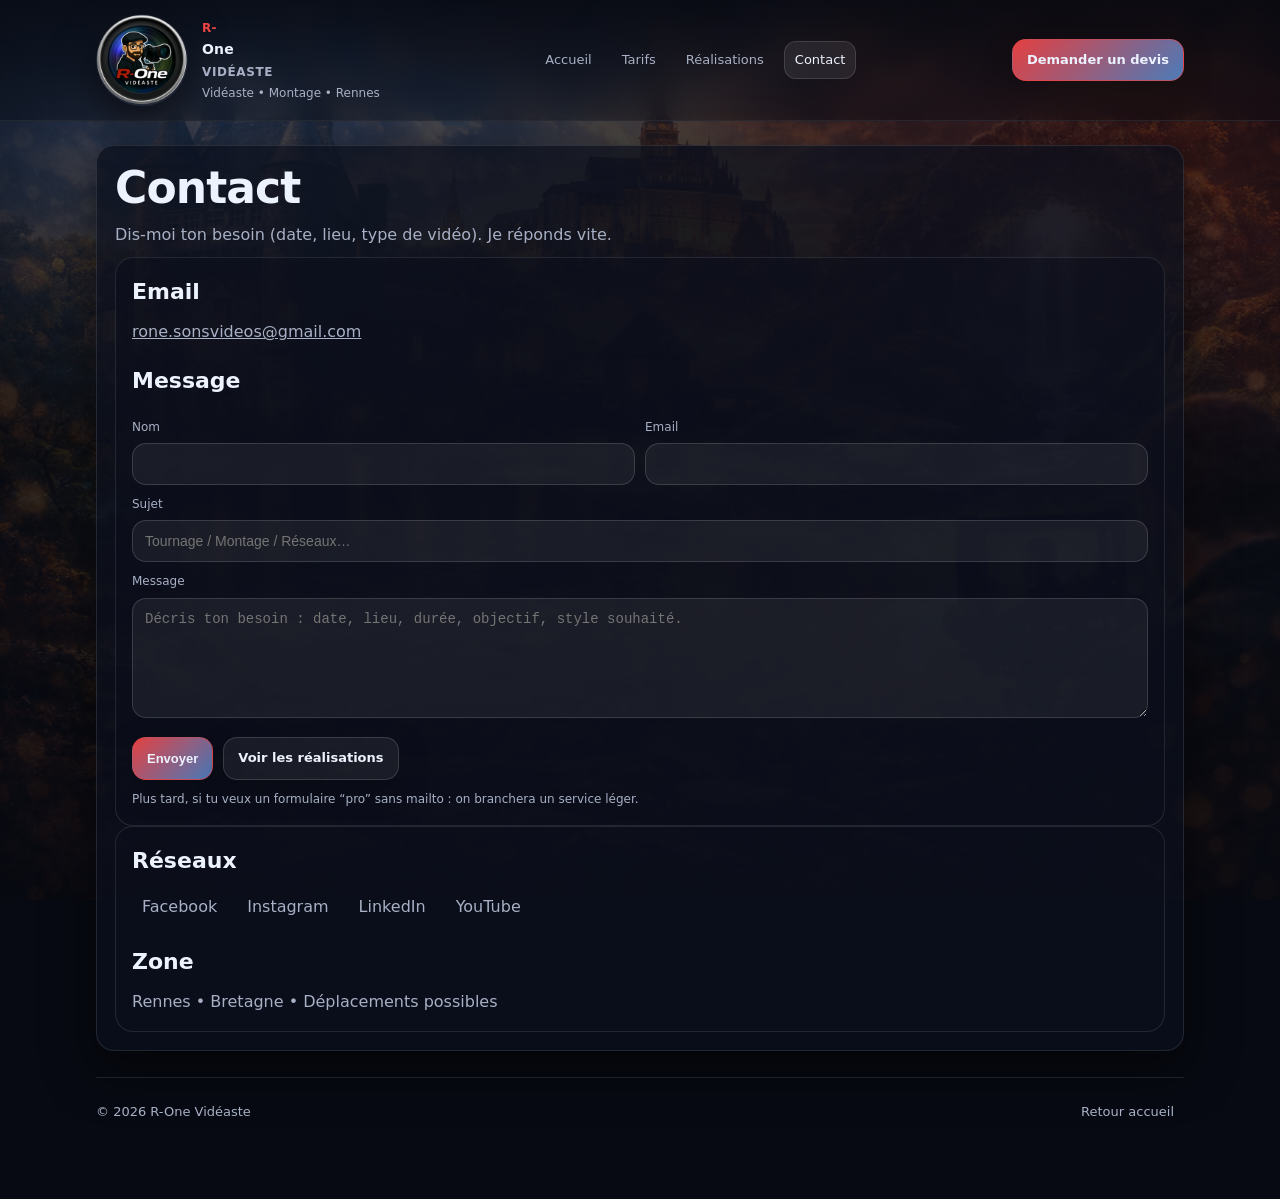
==== contact.html @ 02a05b7e "Add legal mentions, realizations, and pricing pages for R-One Vidéaste" ====
<!doctype html>
<html lang="fr">
<head>
  <meta charset="utf-8" />
  <meta name="viewport" content="width=device-width,initial-scale=1" />
  <title>Contact — R-One Vidéaste</title>
  <meta name="description" content="Contact et devis : R-One Vidéaste près de Rennes. Email + réseaux." />
  <meta name="robots" content="index,follow" />
  <link rel="canonical" href="contact.html" />

  <link rel="stylesheet" href="css/styles.css" />
  <link rel="preload" as="image" href="assets/hero.webp" />
</head>

<body>
  <a class="skip-link" href="#contenu">Aller au contenu principal</a>

  <header class="header">
    <div class="header-inner">
      <a class="brand" href="index.html">
        <img src="assets/logo-rone.webp" width="44" height="44" alt="Logo R-One Vidéaste" loading="eager" decoding="async" />
        <div>
          <strong><span style="color:var(--accent)">R-</span>One <span style="letter-spacing:.6px">VIDÉASTE</span></strong>
          <span>Vidéaste • Montage • Rennes</span>
        </div>
      </a>

      <nav class="nav" aria-label="Navigation principale">
        <a href="index.html">Accueil</a>
        <a href="tarifs.html">Tarifs</a>
        <a href="realisations.html">Réalisations</a>
        <a href="contact.html" aria-current="page">Contact</a>
      </nav>

      <a class="btn primary" href="contact.html">Demander un devis</a>
    </div>
  </header>

  <main id="contenu" class="container">
    <section class="panel pad">
      <h1 style="margin-top:0">Contact</h1>
      <p class="lead">Dis-moi ton besoin (date, lieu, type de vidéo). Je réponds vite.</p>

      <div class="split">
        <div class="card">
          <h2 style="margin:0 0 10px">Email</h2>
          <p class="muted"><a href="mailto:rone.sonsvideos@gmail.com">rone.sonsvideos@gmail.com</a></p>

          <h2 style="margin:18px 0 10px">Message</h2>
          <form action="mailto:rone.sonsvideos@gmail.com" method="post" enctype="text/plain">
            <div class="form-row">
              <div>
                <label for="name">Nom</label>
                <input id="name" name="Nom" autocomplete="name" required />
              </div>
              <div>
                <label for="email">Email</label>
                <input id="email" name="Email" type="email" autocomplete="email" required />
              </div>
            </div>

            <label for="subject">Sujet</label>
            <input id="subject" name="Sujet" placeholder="Tournage / Montage / Réseaux…" />

            <label for="msg">Message</label>
            <textarea id="msg" name="Message" placeholder="Décris ton besoin : date, lieu, durée, objectif, style souhaité."></textarea>

            <div class="actions" style="margin-top:12px">
              <button class="btn primary" type="submit">Envoyer</button>
              <a class="btn" href="realisations.html">Voir les réalisations</a>
            </div>

            <p class="note">Plus tard, si tu veux un formulaire “pro” sans mailto : on branchera un service léger.</p>
          </form>
        </div>

        <div class="card">
          <h2 style="margin:0 0 10px">Réseaux</h2>
          <div class="social" aria-label="Réseaux sociaux">
            <a href="https://www.facebook.com/R.Onevideaste" target="_blank" rel="noopener">Facebook</a>
            <a href="https://www.instagram.com/rone_videaste" target="_blank" rel="noopener">Instagram</a>
            <a href="https://www.linkedin.com/company/r-one-vid%C3%A9aste" target="_blank" rel="noopener">LinkedIn</a>
            <a href="https://www.youtube.com/@r-onevideaste5682" target="_blank" rel="noopener">YouTube</a>
          </div>

          <h2 style="margin:18px 0 10px">Zone</h2>
          <p class="muted">Rennes • Bretagne • Déplacements possibles</p>
        </div>
      </div>
    </section>

    <footer class="footer">
      <div>© <span id="year"></span> R-One Vidéaste</div>
      <div class="social">
        <a href="index.html">Retour accueil</a>
      </div>
    </footer>
  </main>

  <script>
    document.getElementById("year").textContent = new Date().getFullYear();
  </script>
</body>
</html>
---- css/styles.css ----
/* =========================================================
   R-ONE VIDÉASTE — styles.css
   Organisation simple + facile à maintenir
   ========================================================= */

/* =========================================================
   1) Variables (thème)
   ========================================================= */
:root{
  --bg:#070a12;

  --overlay1:rgba(7,10,18,.72);
  --overlay2:rgba(7,10,18,.90);

  --panel:rgba(12,16,28,.72);
  --panel2:rgba(12,16,28,.60);

  --text:#edf2ff;
  --muted:#a8b0c5;
  --line:rgba(255,255,255,.10);

  --accent:#ef4444;
  --accent2:#60a5fa;

  --radius:18px;
  --shadow:0 18px 50px rgba(0,0,0,.55);

  --max:1120px;
}

/* =========================================================
   2) Reset / Base
   ========================================================= */
*{ box-sizing:border-box; }
html,body{ height:100%; }
html{ color-scheme: dark; }

body{
  margin:0;
  font-family: ui-sans-serif, system-ui, -apple-system, Segoe UI, Roboto, Helvetica, Arial, "Apple Color Emoji","Segoe UI Emoji";
  color:var(--text);
  background:var(--bg);
  line-height:1.6;
}

a{ color:inherit; }

.container{
  max-width:var(--max);
  margin:0 auto;
  padding:24px 16px 70px;
}

/* =========================================================
   3) Background (image + overlay)
   ========================================================= */
body::before{
  content:"";
  position:fixed;
  inset:0;
  z-index:-2;
  background:url("../assets/hero.webp") center/cover no-repeat;
  transform: translateZ(0);
}

body::after{
  content:"";
  position:fixed;
  inset:0;
  z-index:-1;
  background:
    radial-gradient(900px 560px at 15% 12%, rgba(96,165,250,.18), transparent 60%),
    radial-gradient(900px 560px at 85% 20%, rgba(239,68,68,.14), transparent 60%),
    linear-gradient(to bottom, var(--overlay1), var(--overlay2));
}

/* =========================================================
   4) Accessibilité
   ========================================================= */
.skip-link{
  position:absolute;
  left:12px;
  top:10px;
  padding:10px 12px;
  border-radius:12px;
  background: rgba(255,255,255,.16);
  border:1px solid rgba(255,255,255,.22);
  color: var(--text);
  text-decoration:none;
  transform: translateY(-140%);
  transition: transform .2s ease;
}
.skip-link:focus{
  transform: translateY(0);
  outline:3px solid rgba(96,165,250,.55);
  outline-offset:3px;
}

/* =========================================================
   5) Header + Navigation
   ========================================================= */
.header{
  position:sticky;
  top:0;
  z-index:50;
  backdrop-filter: blur(12px);
  background: linear-gradient(to bottom, rgba(7,10,18,.78), rgba(7,10,18,.35));
  border-bottom:1px solid var(--line);
}

.header-inner{
  max-width:var(--max);
  margin:0 auto;
  padding:14px 16px;
  display:flex;
  align-items:center;
  justify-content:space-between;
  gap:16px;
}

/* Brand (logo + baseline) */
.brand{
  display:flex;
  align-items:center;
  gap:14px;
  text-decoration:none;
  min-width: 220px;
}

/* Logo: plus gros, sans cadre rouge */
.brand img{
  width:92px;
  height:92px;
  border-radius:999px;
  display:block;
  border:none;
  box-shadow: 0 18px 45px rgba(0,0,0,.55);
  background: rgba(255,255,255,.03); /* utile si le png/webp a de la transparence */
  transition: transform .2s ease, box-shadow .2s ease, filter .2s ease;
}
.brand:hover img{
  transform: scale(1.06);
  box-shadow: 0 22px 55px rgba(0,0,0,.65);
  filter: saturate(1.08) contrast(1.05);
}

/* Texte brand */
.brand strong{
  display:block;
  font-size:14px;
  letter-spacing:.2px;
}
.brand span{
  display:block;
  font-size:12px;
  color:var(--muted);
  margin-top:2px;
}

/* Navigation */
.nav{
  display:flex;
  align-items:center;
  gap:10px;
  flex-wrap:wrap;
  justify-content:center;
}
.nav a{
  text-decoration:none;
  color:var(--muted);
  font-size:13px;
  padding:8px 10px;
  border-radius:12px;
}
.nav a:hover{
  color:var(--text);
  background:rgba(255,255,255,.06);
}

/* Actif via aria-current */
.nav a[aria-current="page"]{
  color:var(--text);
  background: rgba(255,255,255,.08);
  border:1px solid rgba(255,255,255,.12);
}

/* Actif via JS (.active) */
.nav a.active{
  color:var(--text);
  background: rgba(255,255,255,.08);
  border:1px solid rgba(255,255,255,.12);
}

/* =========================================================
   6) Boutons
   ========================================================= */
.btn{
  display:inline-flex;
  align-items:center;
  justify-content:center;
  gap:10px;
  padding:10px 14px;
  border-radius:14px;
  border:1px solid rgba(255,255,255,.14);
  background: rgba(255,255,255,.06);
  color:var(--text);
  text-decoration:none;
  font-weight:650;
  font-size:13px;
  white-space:nowrap;
  box-shadow: 0 10px 30px rgba(0,0,0,.25);
  cursor:pointer;
}
.btn:hover{ background: rgba(255,255,255,.10); }
.btn:focus-visible{ outline:3px solid rgba(96,165,250,.55); outline-offset:3px; }

.btn.primary{
  border-color: rgba(239,68,68,.55);
  background: linear-gradient(135deg, rgba(239,68,68,.95), rgba(96,165,250,.72));
}

/* =========================================================
   7) Blocs / Layout
   ========================================================= */
.panel{
  background: var(--panel);
  border:1px solid var(--line);
  border-radius: var(--radius);
  box-shadow: var(--shadow);
}
.pad{ padding:18px; }

.hero{
  padding:26px 0 10px;
  display:grid;
  gap:16px;
  grid-template-columns: 1.25fr .75fr;
  align-items:stretch;
}
@media (max-width: 920px){
  .hero{ grid-template-columns:1fr; }
}

/* =========================================================
   8) Typo
   ========================================================= */
h1{
  margin:12px 0 10px;
  font-size:44px;
  line-height:1.08;
  letter-spacing:-.9px;
}
@media (max-width: 520px){ h1{ font-size:36px; } }

h2{ font-size:22px; margin:18px 0 12px; }
h3{ margin:0 0 8px; font-size:16px; }

p{ margin:0; }
.lead{ color:var(--muted); font-size:16px; margin:0 0 10px; }
.muted{ color:var(--muted); }

/* =========================================================
   9) Composants
   ========================================================= */
.kicker{
  display:inline-flex;
  gap:10px;
  align-items:center;
  padding:8px 12px;
  border-radius:999px;
  border:1px solid rgba(255,255,255,.14);
  background: rgba(255,255,255,.06);
  color: var(--muted);
  width: fit-content;
  font-size:12px;
}

.dot{
  width:8px;
  height:8px;
  border-radius:999px;
  background:#22c55e;
  box-shadow: 0 0 0 4px rgba(34,197,94,.18);
}

.actions{
  display:flex;
  gap:10px;
  flex-wrap:wrap;
  margin-top:14px;
}

.card{
  background: var(--panel2);
  border:1px solid var(--line);
  border-radius: var(--radius);
  padding:16px;
}

.list{
  margin:10px 0 0;
  padding:0 0 0 18px;
  color:var(--muted);
}
.list li{ margin:6px 0; }

/* =========================================================
   10) Formulaires
   ========================================================= */
label{
  display:block;
  font-size:12px;
  color:var(--muted);
  margin:10px 0 6px;
}

input, textarea{
  width:100%;
  background: rgba(255,255,255,.06);
  border:1px solid rgba(255,255,255,.14);
  border-radius: 14px;
  padding:12px 12px;
  color:var(--text);
  font-size:14px;
  outline:none;
}
textarea{ min-height:120px; resize:vertical; }

input:focus-visible,
textarea:focus-visible{
  outline:3px solid rgba(96,165,250,.55);
  outline-offset:2px;
}

.form-row{
  display:grid;
  grid-template-columns:1fr 1fr;
  gap:10px;
}
@media (max-width: 620px){
  .form-row{ grid-template-columns:1fr; }
}

.note{ font-size:12px; color:var(--muted); margin-top:10px; }

/* =========================================================
   11) Index spécifiques
   ========================================================= */
.about-text{
  text-align: justify;
  text-justify: inter-word;
  hyphens: auto;
}

.works-list{
  display:flex;
  flex-direction:column;
  gap:10px;
  max-height: 440px;
  overflow:auto;
  padding-right:6px;
  scrollbar-gutter: stable;
}

.after-wide{ margin-top: 18px; }

/* Tabs (intercalaires) */
.tabs{
  display:flex;
  gap:10px;
  flex-wrap:wrap;
  margin-bottom:12px;
}
.tab-panels[hidden]{ display:none; }

/* =========================================================
   12) Footer (base)
   ========================================================= */
.footer{
  margin-top:26px;
  padding-top:18px;
  border-top:1px solid var(--line);
  display:flex;
  justify-content:space-between;
  align-items:center;
  gap:12px;
  flex-wrap:wrap;
  color:var(--muted);
  font-size:13px;
}

.social{
  display:flex;
  gap:10px;
  flex-wrap:wrap;
}
.social a{
  text-decoration:none;
  color:var(--muted);
  padding:6px 10px;
  border-radius:12px;
}
.social a:hover{ color:var(--text); background:rgba(255,255,255,.06); }

/* Footer "pro" (si tu utilises les classes) */
.footer-pro{
  align-items:flex-start;
  gap:16px;
}
.footer-left{
  display:flex;
  flex-direction:column;
  gap:10px;
  min-width: 240px;
}
.footer-line{
  display:flex;
  flex-wrap:wrap;
  align-items:center;
  gap:10px;
}
.footer-line .sep{ opacity:.55; }

.footer-link{
  color: var(--muted);
  text-decoration:none;
}
.footer-link:hover{
  color: var(--text);
  text-decoration: underline;
  text-underline-offset: 3px;
}

.footer-mail{
  display:inline-flex;
  align-items:center;
  gap:10px;
  color: var(--muted);
  text-decoration:none;
  padding:8px 10px;
  border-radius:12px;
  width: fit-content;
  background: rgba(255,255,255,.04);
  border: 1px solid rgba(255,255,255,.10);
}
.footer-mail:hover{
  color: var(--text);
  background: rgba(255,255,255,.07);
}
.icon-mail{ opacity:.9; }

.footer-right{
  display:flex;
  gap:10px;
  flex-wrap:wrap;
  justify-content:flex-end;
  margin-left:auto;
}

/* Réseaux en couleurs */
.social-icon{
  width:38px;
  height:38px;
  display:inline-flex;
  align-items:center;
  justify-content:center;
  border-radius:14px;
  border:1px solid rgba(255,255,255,.12);
  background: rgba(255,255,255,.04);
  text-decoration:none;
  transition: transform .12s ease, background .12s ease;
}
.social-icon:hover{
  transform: translateY(-1px);
  background: rgba(255,255,255,.08);
}
.social-icon svg{ display:block; }
.social-icon.facebook{ color:#1877F2; }
.social-icon.instagram{ color:#E4405F; }
.social-icon.linkedin{ color:#0A66C2; }
.social-icon.youtube{ color:#FF0000; }

/* =========================================================
   13) Responsive (tablet / mobile)
   ========================================================= */
@media (max-width: 980px){
  .container{ padding:22px 14px 64px; }

  .header-inner{
    flex-wrap:wrap;
    justify-content:space-between;
    gap:12px;
  }

  .nav{
    order: 3;
    width: 100%;
    justify-content:flex-start;
  }

  .btn{ padding:10px 12px; }
  .pad{ padding:16px; }
  h1{ font-size:40px; }
}

@media (max-width: 620px){
  .container{ padding:18px 12px 58px; }

  .brand{ min-width:0; }
  .brand img{
    width:72px;
    height:72px;
    border-radius:999px;
  }
  .brand span{ font-size:11px; }

  .header-inner{ padding:12px 12px; }

  .nav a{
    font-size:13px;
    padding:10px 10px;
  }

  .btn{
    font-size:13px;
    padding:10px 12px;
    border-radius:14px;
  }

  .pad{ padding:14px; }
  h1{ font-size:32px; letter-spacing:-.6px; }
  .lead{ font-size:15px; }

  .actions{ gap:8px; }
  .footer{ gap:10px; }
}

@media (max-width: 360px){
  h1{ font-size:28px; }
  .nav{ gap:6px; }
  .nav a{ padding:9px 9px; }
}

@media (max-width: 720px){
  .footer-pro{
    flex-direction:column;
    align-items:flex-start;
  }
  .footer-right{
    margin-left:0;
    justify-content:flex-start;
  }
}

/* =========================================================
   14) Réduction des animations
   ========================================================= */
@media (prefers-reduced-motion: reduce){
  *{ scroll-behavior:auto !important; }
}
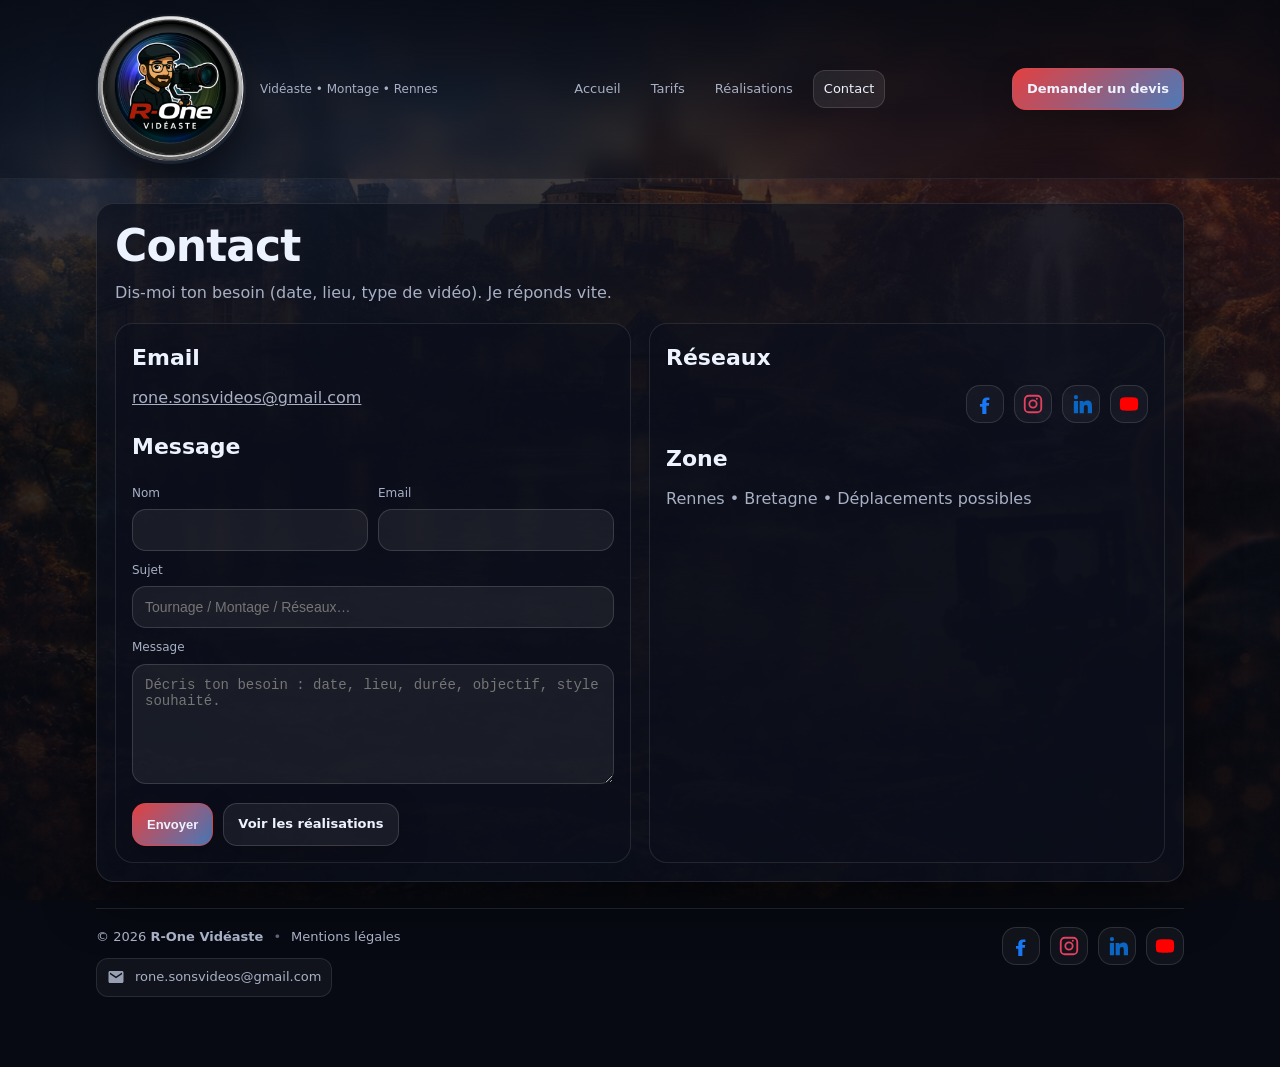
==== commit a47f3d02: "Update website content and structure: - Set canonical links to absolute URLs for SEO improvements in" ====
--- a/contact.html
+++ b/contact.html
@@ -6,7 +6,7 @@
   <title>Contact — R-One Vidéaste</title>
   <meta name="description" content="Contact et devis : R-One Vidéaste près de Rennes. Email + réseaux." />
   <meta name="robots" content="index,follow" />
-  <link rel="canonical" href="contact.html" />
+  <link rel="canonical" href="https://www.r-onevideaste.fr/contact.html" />
 
   <link rel="stylesheet" href="css/styles.css" />
   <link rel="preload" as="image" href="assets/hero.webp" />
@@ -20,7 +20,6 @@
       <a class="brand" href="index.html">
         <img src="assets/logo-rone.webp" width="44" height="44" alt="Logo R-One Vidéaste" loading="eager" decoding="async" />
         <div>
-          <strong><span style="color:var(--accent)">R-</span>One <span style="letter-spacing:.6px">VIDÉASTE</span></strong>
           <span>Vidéaste • Montage • Rennes</span>
         </div>
       </a>
@@ -69,19 +68,47 @@
               <button class="btn primary" type="submit">Envoyer</button>
               <a class="btn" href="realisations.html">Voir les réalisations</a>
             </div>
-
-            <p class="note">Plus tard, si tu veux un formulaire “pro” sans mailto : on branchera un service léger.</p>
           </form>
         </div>
 
         <div class="card">
           <h2 style="margin:0 0 10px">Réseaux</h2>
-          <div class="social" aria-label="Réseaux sociaux">
-            <a href="https://www.facebook.com/R.Onevideaste" target="_blank" rel="noopener">Facebook</a>
-            <a href="https://www.instagram.com/rone_videaste" target="_blank" rel="noopener">Instagram</a>
-            <a href="https://www.linkedin.com/company/r-one-vid%C3%A9aste" target="_blank" rel="noopener">LinkedIn</a>
-            <a href="https://www.youtube.com/@r-onevideaste5682" target="_blank" rel="noopener">YouTube</a>
-          </div>
+          <div class="footer-right" aria-label="Réseaux sociaux">
+              <!-- Facebook -->
+              <a class="social-icon facebook" href="https://www.facebook.com/R.Onevideaste" target="_blank" rel="noopener"
+                aria-label="Facebook (nouvel onglet)" title="Facebook">
+                <svg width="22" height="22" viewBox="0 0 24 24" role="img" aria-hidden="true">
+                  <path fill="currentColor" d="M13.5 22v-8h2.7l.4-3H13.5V9.1c0-.9.2-1.6 1.6-1.6H16.8V5c-.3 0-1.5-.1-2.9-.1-2.9 0-4.9 1.8-4.9 5v2.1H6.5v3H9v8h4.5z"/>
+                </svg>
+              </a>
+
+              <!-- Instagram -->
+              <a class="social-icon instagram" href="https://www.instagram.com/rone_videaste" target="_blank" rel="noopener"
+                aria-label="Instagram (nouvel onglet)" title="Instagram">
+                <svg width="22" height="22" viewBox="0 0 24 24" role="img" aria-hidden="true">
+                  <path fill="currentColor" d="M7.5 2h9A5.5 5.5 0 0 1 22 7.5v9A5.5 5.5 0 0 1 16.5 22h-9A5.5 5.5 0 0 1 2 16.5v-9A5.5 5.5 0 0 1 7.5 2zm0 2A3.5 3.5 0 0 0 4 7.5v9A3.5 3.5 0 0 0 7.5 20h9A3.5 3.5 0 0 0 20 16.5v-9A3.5 3.5 0 0 0 16.5 4h-9z"/>
+                  <path fill="currentColor" d="M12 7a5 5 0 1 1 0 10 5 5 0 0 1 0-10zm0 2a3 3 0 1 0 0 6 3 3 0 0 0 0-6z"/>
+                  <path fill="currentColor" d="M17.3 6.2a1.1 1.1 0 1 1-2.2 0 1.1 1.1 0 0 1 2.2 0z"/>
+                </svg>
+              </a>
+
+              <!-- LinkedIn -->
+              <a class="social-icon linkedin" href="https://www.linkedin.com/company/r-one-vid%C3%A9aste" target="_blank" rel="noopener"
+                aria-label="LinkedIn (nouvel onglet)" title="LinkedIn">
+                <svg width="22" height="22" viewBox="0 0 24 24" role="img" aria-hidden="true">
+                  <path fill="currentColor" d="M6.5 6.8A2.3 2.3 0 1 1 6.5 2.2a2.3 2.3 0 0 1 0 4.6zM4.2 22V8.6h4.6V22H4.2zM10.2 8.6h4.4v1.8h.1c.6-1.1 2-2.2 4.1-2.2 4.4 0 5.2 2.9 5.2 6.7V22h-4.6v-5.8c0-1.4 0-3.2-2-3.2s-2.3 1.5-2.3 3.1V22h-4.6V8.6z"/>
+                </svg>
+              </a>
+
+              <!-- YouTube -->
+              <a class="social-icon youtube" href="https://www.youtube.com/@r-onevideaste5682" target="_blank" rel="noopener"
+                aria-label="YouTube (nouvel onglet)" title="YouTube">
+                <svg width="22" height="22" viewBox="0 0 24 24" role="img" aria-hidden="true">
+                  <path fill="currentColor" d="M21.6 7.2a3 3 0 0 0-2.1-2.1C17.6 4.6 12 4.6 12 4.6s-5.6 0-7.5.5A3 3 0 0 0 2.4 7.2 31.2 31.2 0 0 0 2 12a31.2 31.2 0 0 0 .4 4.8 3 3 0 0 0 2.1 2.1c1.9.5 7.5.5 7.5.5s5.6 0 7.5-.5a3 3 0 0 0 2.1-2.1A31.2 31.2 0 0 0 22 12a31.2 31.2 0 0 0-.4-4.8z"/>
+                  <path fill="currentColor" d="M10 15.5V8.5L16 12l-6 3.5z"/>
+                </svg>
+              </a>
+        </div>
 
           <h2 style="margin:18px 0 10px">Zone</h2>
           <p class="muted">Rennes • Bretagne • Déplacements possibles</p>
@@ -89,12 +116,61 @@
       </div>
     </section>
 
-    <footer class="footer">
-      <div>© <span id="year"></span> R-One Vidéaste</div>
-      <div class="social">
-        <a href="index.html">Retour accueil</a>
+    <!-- FOOTER  -->
+    <footer class="footer footer-pro" role="contentinfo">
+      <div class="footer-left">
+        <div class="footer-line">
+          <span>© <span id="year"></span> <strong>R-One Vidéaste</strong></span>
+          <span class="sep">•</span>
+          <a class="footer-link" href="mentions-legales.html">Mentions légales</a>
+        </div>
+
+        <a class="footer-mail" href="mailto:rone.sonsvideos@gmail.com" aria-label="Envoyer un e-mail à R-One Vidéaste">
+          <svg class="icon icon-mail" width="18" height="18" viewBox="0 0 24 24" role="img" aria-hidden="true">
+            <path fill="currentColor" d="M20 4H4c-1.1 0-2 .9-2 2v12c0 1.1.9 2 2 2h16c1.1 0 2-.9 2-2V6c0-1.1-.9-2-2-2zm0 4.2-8 5.3-8-5.3V6l8 5.2L20 6v2.2z"/>
+          </svg>
+          <span>rone.sonsvideos@gmail.com</span>
+        </a>
+      </div>
+
+      <div class="footer-right" aria-label="Réseaux sociaux">
+        <!-- Facebook -->
+        <a class="social-icon facebook" href="https://www.facebook.com/R.Onevideaste" target="_blank" rel="noopener"
+          aria-label="Facebook (nouvel onglet)" title="Facebook">
+          <svg width="22" height="22" viewBox="0 0 24 24" role="img" aria-hidden="true">
+            <path fill="currentColor" d="M13.5 22v-8h2.7l.4-3H13.5V9.1c0-.9.2-1.6 1.6-1.6H16.8V5c-.3 0-1.5-.1-2.9-.1-2.9 0-4.9 1.8-4.9 5v2.1H6.5v3H9v8h4.5z"/>
+          </svg>
+        </a>
+
+        <!-- Instagram -->
+        <a class="social-icon instagram" href="https://www.instagram.com/rone_videaste" target="_blank" rel="noopener"
+          aria-label="Instagram (nouvel onglet)" title="Instagram">
+          <svg width="22" height="22" viewBox="0 0 24 24" role="img" aria-hidden="true">
+            <path fill="currentColor" d="M7.5 2h9A5.5 5.5 0 0 1 22 7.5v9A5.5 5.5 0 0 1 16.5 22h-9A5.5 5.5 0 0 1 2 16.5v-9A5.5 5.5 0 0 1 7.5 2zm0 2A3.5 3.5 0 0 0 4 7.5v9A3.5 3.5 0 0 0 7.5 20h9A3.5 3.5 0 0 0 20 16.5v-9A3.5 3.5 0 0 0 16.5 4h-9z"/>
+            <path fill="currentColor" d="M12 7a5 5 0 1 1 0 10 5 5 0 0 1 0-10zm0 2a3 3 0 1 0 0 6 3 3 0 0 0 0-6z"/>
+            <path fill="currentColor" d="M17.3 6.2a1.1 1.1 0 1 1-2.2 0 1.1 1.1 0 0 1 2.2 0z"/>
+          </svg>
+        </a>
+
+        <!-- LinkedIn -->
+        <a class="social-icon linkedin" href="https://www.linkedin.com/company/r-one-vid%C3%A9aste" target="_blank" rel="noopener"
+          aria-label="LinkedIn (nouvel onglet)" title="LinkedIn">
+          <svg width="22" height="22" viewBox="0 0 24 24" role="img" aria-hidden="true">
+            <path fill="currentColor" d="M6.5 6.8A2.3 2.3 0 1 1 6.5 2.2a2.3 2.3 0 0 1 0 4.6zM4.2 22V8.6h4.6V22H4.2zM10.2 8.6h4.4v1.8h.1c.6-1.1 2-2.2 4.1-2.2 4.4 0 5.2 2.9 5.2 6.7V22h-4.6v-5.8c0-1.4 0-3.2-2-3.2s-2.3 1.5-2.3 3.1V22h-4.6V8.6z"/>
+          </svg>
+        </a>
+
+        <!-- YouTube -->
+        <a class="social-icon youtube" href="https://www.youtube.com/@r-onevideaste5682" target="_blank" rel="noopener"
+          aria-label="YouTube (nouvel onglet)" title="YouTube">
+          <svg width="22" height="22" viewBox="0 0 24 24" role="img" aria-hidden="true">
+            <path fill="currentColor" d="M21.6 7.2a3 3 0 0 0-2.1-2.1C17.6 4.6 12 4.6 12 4.6s-5.6 0-7.5.5A3 3 0 0 0 2.4 7.2 31.2 31.2 0 0 0 2 12a31.2 31.2 0 0 0 .4 4.8 3 3 0 0 0 2.1 2.1c1.9.5 7.5.5 7.5.5s5.6 0 7.5-.5a3 3 0 0 0 2.1-2.1A31.2 31.2 0 0 0 22 12a31.2 31.2 0 0 0-.4-4.8z"/>
+            <path fill="currentColor" d="M10 15.5V8.5L16 12l-6 3.5z"/>
+          </svg>
+        </a>
       </div>
     </footer>
+
   </main>
 
   <script>
--- a/css/styles.css
+++ b/css/styles.css
@@ -1,11 +1,14 @@
-/* =========================================================
-   R-ONE VIDÉASTE — styles.css
-   Organisation simple + facile à maintenir
-   ========================================================= */
-
-/* =========================================================
-   1) Variables (thème)
-   ========================================================= */
+/* ========================================================= */
+/* R-ONE VIDÉASTE — styles.css                               */
+/* Organisation simple + facile à maintenir                  */
+/* ========================================================= */
+
+
+
+/* ========================================================= */
+/* 1) VARIABLES (THÈME)                                      */
+/* ========================================================= */
+
 :root{
   --bg:#070a12;
 
@@ -28,22 +31,34 @@
   --max:1120px;
 }
 
-/* =========================================================
-   2) Reset / Base
-   ========================================================= */
+
+
+/* ========================================================= */
+/* 2) RESET / BASE                                           */
+/* ========================================================= */
+
 *{ box-sizing:border-box; }
-html,body{ height:100%; }
-html{ color-scheme: dark; }
+
+html,
+body{
+  height:100%;
+}
+
+html{
+  color-scheme:dark;
+}
 
 body{
   margin:0;
-  font-family: ui-sans-serif, system-ui, -apple-system, Segoe UI, Roboto, Helvetica, Arial, "Apple Color Emoji","Segoe UI Emoji";
+  font-family:ui-sans-serif, system-ui, -apple-system, Segoe UI, Roboto, Helvetica, Arial, "Apple Color Emoji", "Segoe UI Emoji";
   color:var(--text);
   background:var(--bg);
   line-height:1.6;
 }
 
-a{ color:inherit; }
+a{
+  color:inherit;
+}
 
 .container{
   max-width:var(--max);
@@ -51,16 +66,19 @@
   padding:24px 16px 70px;
 }
 
-/* =========================================================
-   3) Background (image + overlay)
-   ========================================================= */
+
+
+/* ========================================================= */
+/* 3) BACKGROUND (IMAGE + OVERLAY)                           */
+/* ========================================================= */
+
 body::before{
   content:"";
   position:fixed;
   inset:0;
   z-index:-2;
   background:url("../assets/hero.webp") center/cover no-repeat;
-  transform: translateZ(0);
+  transform:translateZ(0);
 }
 
 body::after{
@@ -74,37 +92,44 @@
     linear-gradient(to bottom, var(--overlay1), var(--overlay2));
 }
 
-/* =========================================================
-   4) Accessibilité
-   ========================================================= */
+
+
+/* ========================================================= */
+/* 4) ACCESSIBILITÉ                                          */
+/* ========================================================= */
+
 .skip-link{
   position:absolute;
   left:12px;
   top:10px;
   padding:10px 12px;
   border-radius:12px;
-  background: rgba(255,255,255,.16);
+  background:rgba(255,255,255,.16);
   border:1px solid rgba(255,255,255,.22);
-  color: var(--text);
+  color:var(--text);
   text-decoration:none;
-  transform: translateY(-140%);
-  transition: transform .2s ease;
-}
+  transform:translateY(-140%);
+  transition:transform .2s ease;
+}
+
 .skip-link:focus{
-  transform: translateY(0);
+  transform:translateY(0);
   outline:3px solid rgba(96,165,250,.55);
   outline-offset:3px;
 }
 
-/* =========================================================
-   5) Header + Navigation
-   ========================================================= */
+
+
+/* ========================================================= */
+/* 5) HEADER + NAVIGATION                                    */
+/* ========================================================= */
+
 .header{
   position:sticky;
   top:0;
   z-index:50;
-  backdrop-filter: blur(12px);
-  background: linear-gradient(to bottom, rgba(7,10,18,.78), rgba(7,10,18,.35));
+  backdrop-filter:blur(12px);
+  background:linear-gradient(to bottom, rgba(7,10,18,.78), rgba(7,10,18,.35));
   border-bottom:1px solid var(--line);
 }
 
@@ -118,30 +143,31 @@
   gap:16px;
 }
 
-/* Brand (logo + baseline) */
+/* Brand */
 .brand{
   display:flex;
   align-items:center;
   gap:14px;
   text-decoration:none;
-  min-width: 220px;
-}
-
-/* Logo: plus gros, sans cadre rouge */
+  min-width:220px;
+}
+
+/* Logo */
 .brand img{
-  width:92px;
-  height:92px;
+  width:150px;
+  height:150px;
   border-radius:999px;
   display:block;
   border:none;
-  box-shadow: 0 18px 45px rgba(0,0,0,.55);
-  background: rgba(255,255,255,.03); /* utile si le png/webp a de la transparence */
-  transition: transform .2s ease, box-shadow .2s ease, filter .2s ease;
-}
+  box-shadow:0 18px 45px rgba(0,0,0,.55);
+  background:rgba(255,255,255,.03);
+  transition:transform .2s ease, box-shadow .2s ease, filter .2s ease;
+}
+
 .brand:hover img{
-  transform: scale(1.06);
-  box-shadow: 0 22px 55px rgba(0,0,0,.65);
-  filter: saturate(1.08) contrast(1.05);
+  transform:scale(1.06);
+  box-shadow:0 22px 55px rgba(0,0,0,.65);
+  filter:saturate(1.08) contrast(1.05);
 }
 
 /* Texte brand */
@@ -150,6 +176,7 @@
   font-size:14px;
   letter-spacing:.2px;
 }
+
 .brand span{
   display:block;
   font-size:12px;
@@ -165,6 +192,7 @@
   flex-wrap:wrap;
   justify-content:center;
 }
+
 .nav a{
   text-decoration:none;
   color:var(--muted);
@@ -172,28 +200,25 @@
   padding:8px 10px;
   border-radius:12px;
 }
+
 .nav a:hover{
   color:var(--text);
   background:rgba(255,255,255,.06);
 }
 
-/* Actif via aria-current */
-.nav a[aria-current="page"]{
-  color:var(--text);
-  background: rgba(255,255,255,.08);
-  border:1px solid rgba(255,255,255,.12);
-}
-
-/* Actif via JS (.active) */
+.nav a[aria-current="page"],
 .nav a.active{
   color:var(--text);
-  background: rgba(255,255,255,.08);
+  background:rgba(255,255,255,.08);
   border:1px solid rgba(255,255,255,.12);
 }
 
-/* =========================================================
-   6) Boutons
-   ========================================================= */
+
+
+/* ========================================================= */
+/* 6) BOUTONS                                                */
+/* ========================================================= */
+
 .btn{
   display:inline-flex;
   align-items:center;
@@ -202,66 +227,98 @@
   padding:10px 14px;
   border-radius:14px;
   border:1px solid rgba(255,255,255,.14);
-  background: rgba(255,255,255,.06);
+  background:rgba(255,255,255,.06);
   color:var(--text);
   text-decoration:none;
   font-weight:650;
   font-size:13px;
   white-space:nowrap;
-  box-shadow: 0 10px 30px rgba(0,0,0,.25);
+  box-shadow:0 10px 30px rgba(0,0,0,.25);
   cursor:pointer;
 }
-.btn:hover{ background: rgba(255,255,255,.10); }
-.btn:focus-visible{ outline:3px solid rgba(96,165,250,.55); outline-offset:3px; }
+
+.btn:hover{
+  background:rgba(255,255,255,.10);
+}
+
+.btn:focus-visible{
+  outline:3px solid rgba(96,165,250,.55);
+  outline-offset:3px;
+}
 
 .btn.primary{
-  border-color: rgba(239,68,68,.55);
-  background: linear-gradient(135deg, rgba(239,68,68,.95), rgba(96,165,250,.72));
-}
-
-/* =========================================================
-   7) Blocs / Layout
-   ========================================================= */
+  border-color:rgba(239,68,68,.55);
+  background:linear-gradient(135deg, rgba(239,68,68,.95), rgba(96,165,250,.72));
+}
+
+
+
+/* ========================================================= */
+/* 7) BLOCS / LAYOUT                                         */
+/* ========================================================= */
+
 .panel{
-  background: var(--panel);
+  background:var(--panel);
   border:1px solid var(--line);
-  border-radius: var(--radius);
-  box-shadow: var(--shadow);
-}
-.pad{ padding:18px; }
+  border-radius:var(--radius);
+  box-shadow:var(--shadow);
+}
+
+.pad{
+  padding:18px;
+}
 
 .hero{
   padding:26px 0 10px;
   display:grid;
   gap:16px;
-  grid-template-columns: 1.25fr .75fr;
+  grid-template-columns:1.25fr .75fr;
   align-items:stretch;
 }
-@media (max-width: 920px){
-  .hero{ grid-template-columns:1fr; }
-}
-
-/* =========================================================
-   8) Typo
-   ========================================================= */
+
+
+
+/* ========================================================= */
+/* 8) TYPO                                                   */
+/* ========================================================= */
+
 h1{
   margin:12px 0 10px;
   font-size:44px;
   line-height:1.08;
   letter-spacing:-.9px;
 }
-@media (max-width: 520px){ h1{ font-size:36px; } }
-
-h2{ font-size:22px; margin:18px 0 12px; }
-h3{ margin:0 0 8px; font-size:16px; }
-
-p{ margin:0; }
-.lead{ color:var(--muted); font-size:16px; margin:0 0 10px; }
-.muted{ color:var(--muted); }
-
-/* =========================================================
-   9) Composants
-   ========================================================= */
+
+h2{
+  font-size:22px;
+  margin:18px 0 12px;
+}
+
+h3{
+  margin:0 0 8px;
+  font-size:16px;
+}
+
+p{
+  margin:0;
+}
+
+.lead{
+  color:var(--muted);
+  font-size:16px;
+  margin:0 0 10px;
+}
+
+.muted{
+  color:var(--muted);
+}
+
+
+
+/* ========================================================= */
+/* 9) COMPOSANTS                                             */
+/* ========================================================= */
+
 .kicker{
   display:inline-flex;
   gap:10px;
@@ -269,9 +326,9 @@
   padding:8px 12px;
   border-radius:999px;
   border:1px solid rgba(255,255,255,.14);
-  background: rgba(255,255,255,.06);
-  color: var(--muted);
-  width: fit-content;
+  background:rgba(255,255,255,.06);
+  color:var(--muted);
+  width:fit-content;
   font-size:12px;
 }
 
@@ -280,7 +337,7 @@
   height:8px;
   border-radius:999px;
   background:#22c55e;
-  box-shadow: 0 0 0 4px rgba(34,197,94,.18);
+  box-shadow:0 0 0 4px rgba(34,197,94,.18);
 }
 
 .actions{
@@ -291,9 +348,9 @@
 }
 
 .card{
-  background: var(--panel2);
+  background:var(--panel2);
   border:1px solid var(--line);
-  border-radius: var(--radius);
+  border-radius:var(--radius);
   padding:16px;
 }
 
@@ -302,11 +359,17 @@
   padding:0 0 0 18px;
   color:var(--muted);
 }
-.list li{ margin:6px 0; }
-
-/* =========================================================
-   10) Formulaires
-   ========================================================= */
+
+.list li{
+  margin:6px 0;
+}
+
+
+
+/* ========================================================= */
+/* 10) FORMULAIRES                                           */
+/* ========================================================= */
+
 label{
   display:block;
   font-size:12px;
@@ -314,17 +377,22 @@
   margin:10px 0 6px;
 }
 
-input, textarea{
+input,
+textarea{
   width:100%;
-  background: rgba(255,255,255,.06);
+  background:rgba(255,255,255,.06);
   border:1px solid rgba(255,255,255,.14);
-  border-radius: 14px;
+  border-radius:14px;
   padding:12px 12px;
   color:var(--text);
   font-size:14px;
   outline:none;
 }
-textarea{ min-height:120px; resize:vertical; }
+
+textarea{
+  min-height:120px;
+  resize:vertical;
+}
 
 input:focus-visible,
 textarea:focus-visible{
@@ -337,45 +405,58 @@
   grid-template-columns:1fr 1fr;
   gap:10px;
 }
-@media (max-width: 620px){
-  .form-row{ grid-template-columns:1fr; }
-}
-
-.note{ font-size:12px; color:var(--muted); margin-top:10px; }
-
-/* =========================================================
-   11) Index spécifiques
-   ========================================================= */
+
+.note{
+  font-size:12px;
+  color:var(--muted);
+  margin-top:10px;
+}
+
+
+
+/* ========================================================= */
+/* 11) INDEX SPÉCIFIQUES                                     */
+/* ========================================================= */
+
 .about-text{
-  text-align: justify;
-  text-justify: inter-word;
-  hyphens: auto;
+  text-align:justify;
+  text-justify:inter-word;
+  hyphens:auto;
 }
 
 .works-list{
   display:flex;
   flex-direction:column;
   gap:10px;
-  max-height: 440px;
+  max-height:600px;
   overflow:auto;
   padding-right:6px;
-  scrollbar-gutter: stable;
-}
-
-.after-wide{ margin-top: 18px; }
-
-/* Tabs (intercalaires) */
+  scrollbar-gutter:stable;
+  margin: top 10px;
+}
+
+.after-wide{
+  margin-top:18px;
+}
+
+/* Tabs */
 .tabs{
   display:flex;
   gap:10px;
   flex-wrap:wrap;
   margin-bottom:12px;
 }
-.tab-panels[hidden]{ display:none; }
-
-/* =========================================================
-   12) Footer (base)
-   ========================================================= */
+
+.tab-panels[hidden]{
+  display:none;
+}
+
+
+
+/* ========================================================= */
+/* 12) FOOTER                                                */
+/* ========================================================= */
+
 .footer{
   margin-top:26px;
   padding-top:18px;
@@ -394,60 +475,75 @@
   gap:10px;
   flex-wrap:wrap;
 }
+
 .social a{
   text-decoration:none;
   color:var(--muted);
   padding:6px 10px;
   border-radius:12px;
 }
-.social a:hover{ color:var(--text); background:rgba(255,255,255,.06); }
-
-/* Footer "pro" (si tu utilises les classes) */
+
+.social a:hover{
+  color:var(--text);
+  background:rgba(255,255,255,.06);
+}
+
+/* Footer pro */
 .footer-pro{
   align-items:flex-start;
   gap:16px;
 }
+
 .footer-left{
   display:flex;
   flex-direction:column;
   gap:10px;
-  min-width: 240px;
-}
+  min-width:240px;
+}
+
 .footer-line{
   display:flex;
   flex-wrap:wrap;
   align-items:center;
   gap:10px;
 }
-.footer-line .sep{ opacity:.55; }
+
+.footer-line .sep{
+  opacity:.55;
+}
 
 .footer-link{
-  color: var(--muted);
+  color:var(--muted);
   text-decoration:none;
 }
+
 .footer-link:hover{
-  color: var(--text);
-  text-decoration: underline;
-  text-underline-offset: 3px;
+  color:var(--text);
+  text-decoration:underline;
+  text-underline-offset:3px;
 }
 
 .footer-mail{
   display:inline-flex;
   align-items:center;
   gap:10px;
-  color: var(--muted);
+  color:var(--muted);
   text-decoration:none;
   padding:8px 10px;
   border-radius:12px;
-  width: fit-content;
-  background: rgba(255,255,255,.04);
-  border: 1px solid rgba(255,255,255,.10);
-}
+  width:fit-content;
+  background:rgba(255,255,255,.04);
+  border:1px solid rgba(255,255,255,.10);
+}
+
 .footer-mail:hover{
-  color: var(--text);
-  background: rgba(255,255,255,.07);
-}
-.icon-mail{ opacity:.9; }
+  color:var(--text);
+  background:rgba(255,255,255,.07);
+}
+
+.icon-mail{
+  opacity:.9;
+}
 
 .footer-right{
   display:flex;
@@ -457,7 +553,7 @@
   margin-left:auto;
 }
 
-/* Réseaux en couleurs */
+/* Réseaux */
 .social-icon{
   width:38px;
   height:38px;
@@ -466,25 +562,382 @@
   justify-content:center;
   border-radius:14px;
   border:1px solid rgba(255,255,255,.12);
-  background: rgba(255,255,255,.04);
+  background:rgba(255,255,255,.04);
   text-decoration:none;
-  transition: transform .12s ease, background .12s ease;
-}
+  transition:transform .12s ease, background .12s ease;
+}
+
 .social-icon:hover{
-  transform: translateY(-1px);
-  background: rgba(255,255,255,.08);
-}
-.social-icon svg{ display:block; }
+  transform:translateY(-1px);
+  background:rgba(255,255,255,.08);
+}
+
+.social-icon svg{
+  display:block;
+}
+
 .social-icon.facebook{ color:#1877F2; }
 .social-icon.instagram{ color:#E4405F; }
 .social-icon.linkedin{ color:#0A66C2; }
 .social-icon.youtube{ color:#FF0000; }
 
-/* =========================================================
-   13) Responsive (tablet / mobile)
-   ========================================================= */
+
+
+/* ========================================================= */
+/* 13) MATÉRIEL                                              */
+/* ========================================================= */
+
+[data-tabs="materiel"] .grid3{
+  display:grid;
+  grid-template-columns:1fr;
+  gap:16px;
+}
+
+[data-tabs="materiel"] .card{
+  display:grid;
+  grid-template-columns:260px 1fr;
+  gap:16px;
+  align-items:center;
+  padding:16px;
+  background:rgba(12,16,28,.60);
+}
+
+[data-tabs="materiel"] .card-image{
+  background:#ffffff;
+  border-radius:16px;
+  padding:16px;
+  border:1px solid #e5e7eb;
+  display:flex;
+  align-items:center;
+  justify-content:center;
+}
+
+[data-tabs="materiel"] .card-image img{
+  width:100%;
+  height:200px;
+  object-fit:contain;
+  display:block;
+}
+
+[data-tabs="materiel"] .card .list{
+  margin:6px 0 0;
+  padding-left:18px;
+}
+
+
+
+/* ========================================================= */
+/* 14) STORIES / HISTOIRES                                   */
+/* ========================================================= */
+
+.story{
+  display:grid;
+  grid-template-columns:260px 1fr;
+  gap:16px;
+  align-items:center;
+}
+
+.story-media img{
+  width:100%;
+  height:180px;
+  object-fit:cover;
+  border-radius:14px;
+  border:1px solid var(--line);
+  display:block;
+}
+
+.story-body{
+  text-wrap:pretty;
+}
+
+.story-body h3{
+  margin-bottom:6px;
+}
+
+.story-body p{
+  text-align:justify;
+  line-height:1.6;
+  margin-bottom:12px;
+  hyphens:auto;
+}
+
+.story-body p + p{
+  margin-top:8px;
+}
+
+/* ========================================================= */
+/* SPLIT — cartes côte à côte                                */
+/* ========================================================= */
+
+.split{
+  display:grid;
+  grid-template-columns:repeat(2, minmax(0, 1fr));
+  gap:18px;
+  margin-top:18px;
+}
+
+.split > .card{
+  height:100%;
+}
+
+@media (max-width: 820px){
+  .split{
+    grid-template-columns:1fr;
+  }
+}
+
+
+
+/* ========================================================= */
+/* 15) RÉALISATIONS                                          */
+/* ========================================================= */
+
+.videos-grid{
+  display:grid;
+  grid-template-columns:repeat(auto-fit, minmax(320px, 1fr));
+  gap:18px;
+  margin-top:18px;
+}
+
+.video-card{
+  display:flex;
+  flex-direction:column;
+  text-decoration:none;
+  color:inherit;
+  transition:transform .18s ease, box-shadow .18s ease, border-color .18s ease;
+}
+
+.video-card:hover{
+  transform:translateY(-4px);
+}
+
+.video-card-media{
+  width:100%;
+  aspect-ratio:16 / 9;
+  overflow:hidden;
+  border-radius:14px;
+  margin-bottom:14px;
+  background:#0f1522;
+  display:flex;
+  align-items:center;
+  justify-content:center;
+}
+
+.video-card-media img{
+  width:100%;
+  height:100%;
+  object-fit:cover;
+  display:block;
+}
+
+.video-card-content h3{
+  margin:0 0 10px;
+}
+
+.video-kicker{
+  margin:0 0 8px;
+  font-size:.92rem;
+  font-weight:700;
+  color:#ff8b61;
+}
+
+.video-card .muted{
+  margin:0;
+  line-height:1.6;
+}
+
+
+/* ========================================================= */
+/* ONGLETS / INTERCALAIRES (générique, toutes pages)         */
+/* ========================================================= */
+
+.tabs{
+  display:flex;
+  gap:12px;
+  flex-wrap:wrap;
+  margin-top:10px;
+  margin-bottom:12px;
+}
+
+.tab-btn{
+  padding:12px 18px;
+  font-size:14px;
+  font-weight:600;
+  border-radius:14px;
+  border:1px solid rgba(255,255,255,.12);
+  background:rgba(255,255,255,.04);
+  color:var(--muted);
+  cursor:pointer;
+  transition:
+    transform .18s ease,
+    background .18s ease,
+    border-color .18s ease,
+    box-shadow .18s ease,
+    color .18s ease;
+}
+
+.tab-btn:hover{
+  transform:translateY(-1px);
+  background:rgba(255,255,255,.08);
+  color:var(--text);
+}
+
+.tab-btn[aria-selected="true"]{
+  background:rgba(255,255,255,.10);
+  border-color:rgba(255,255,255,.22);
+  color:var(--text);
+  box-shadow:0 6px 18px rgba(0,0,0,.18);
+}
+
+/* Couleurs spécifiques UNIQUEMENT pour la page réalisations */
+.tab-btn[data-tab="tab-ouvrages-video"][aria-selected="true"]{
+  background:rgba(239,68,68,.15);
+  border-color:rgba(239,68,68,.35);
+  color:#ffb4a3;
+  box-shadow:0 6px 18px rgba(239,68,68,.18);
+}
+
+.tab-btn[data-tab="tab-ouvrages-sites"][aria-selected="true"]{
+  background:rgba(96,165,250,.15);
+  border-color:rgba(96,165,250,.35);
+  color:#bcd9ff;
+  box-shadow:0 6px 18px rgba(96,165,250,.18);
+}
+
+.tab-panel[hidden],
+.tab-panels[hidden]{
+  display:none;
+}
+
+/* ========================= */
+/* Couleur passive (subtile) */
+/* ========================= */
+.tab-btn[data-tab="tab-ouvrages-video"]{
+  border-color:rgba(239,68,68,.25);
+}
+
+.tab-btn[data-tab="tab-ouvrages-sites"]{
+  border-color:rgba(96,165,250,.25);
+}
+
+/* ========================= */
+/* ACTIF — VIDÉO (rouge doux) */
+/* ========================= */
+.tab-btn[data-tab="tab-ouvrages-video"][aria-selected="true"]{
+  background:rgba(239,68,68,.15);
+  border-color:rgba(239,68,68,.35);
+  color:#ffb4a3;
+  box-shadow:0 6px 18px rgba(239,68,68,.18);
+}
+
+/* ========================= */
+/* ACTIF — SITES (bleu doux) */
+/* ========================= */
+.tab-btn[data-tab="tab-ouvrages-sites"][aria-selected="true"]{
+  background:rgba(96,165,250,.15);
+  border-color:rgba(96,165,250,.35);
+  color:#bcd9ff;
+  box-shadow:0 6px 18px rgba(96,165,250,.18);
+}
+
+/* Légère mise en avant */
+.tab-btn[aria-selected="true"]{
+  transform:scale(1.04);
+}
+
+/* ========================= */
+/* APERÇU SITE (iframe)      */
+/* ========================= */
+
+.site-preview{
+  width:100%;
+  height:280px;
+  overflow:hidden;
+  border-radius:14px;
+  border:1px solid var(--line);
+  background:#0f1522;
+  position:relative;
+}
+
+/* on centre correctement le site */
+.site-preview iframe{
+  position:absolute;
+  top:50%;
+  left:50%;
+  width:1440px;
+  height:900px;
+  border:0;
+  transform:translate(-50%, -50%) scale(0.35);
+  transform-origin:center;
+  pointer-events:none;
+}
+
+/* petit effet hover propre */
+.video-card:hover .site-preview iframe{
+  transform:translate(-50%, -50%) scale(0.37);
+}
+
+.video-card .muted{
+  text-align: justify;
+  text-justify: inter-word;
+  line-height: 1.6;
+  hyphens: auto;
+}
+/* ========================================================= */
+/* 15.2) RÉALISATIONS — PANELS                               */
+/* ========================================================= */
+
+.tab-panel[hidden]{
+  display:none;
+}
+
+/* ========================================================= */
+/* BOUTONS RÉSEAUX — YouTube / Facebook                      */
+/* ========================================================= */
+
+/* Taille + style général */
+.btn.youtube,
+.btn.facebook{
+  padding:14px 22px;
+  font-size:15px;
+  font-weight:700;
+  border-radius:16px;
+  border:none;
+  color:#fff;
+  box-shadow:0 10px 25px rgba(0,0,0,.35);
+  transition:all .2s ease;
+}
+
+/* YouTube */
+.btn.youtube{
+  background:#FF0000;
+}
+
+.btn.youtube:hover{
+  background:#cc0000;
+  transform:translateY(-2px);
+  box-shadow:0 14px 30px rgba(255,0,0,.35);
+}
+
+/* Facebook */
+.btn.facebook{
+  background:#1877F2;
+}
+
+.btn.facebook:hover{
+  background:#125ed1;
+  transform:translateY(-2px);
+  box-shadow:0 14px 30px rgba(24,119,242,.35);
+}
+
+/* ========================================================= */
+/* 16) RESPONSIVE                                            */
+/* ========================================================= */
+
 @media (max-width: 980px){
-  .container{ padding:22px 14px 64px; }
+  .container{
+    padding:22px 14px 64px;
+  }
 
   .header-inner{
     flex-wrap:wrap;
@@ -493,28 +946,82 @@
   }
 
   .nav{
-    order: 3;
-    width: 100%;
+    order:3;
+    width:100%;
     justify-content:flex-start;
   }
 
-  .btn{ padding:10px 12px; }
-  .pad{ padding:16px; }
-  h1{ font-size:40px; }
+  .btn{
+    padding:10px 12px;
+  }
+
+  .pad{
+    padding:16px;
+  }
+
+  h1{
+    font-size:40px;
+  }
+}
+
+@media (max-width: 920px){
+  .hero{
+    grid-template-columns:1fr;
+  }
+
+  [data-tabs="materiel"] .card{
+    grid-template-columns:220px 1fr;
+  }
+}
+
+@media (max-width: 820px){
+  .story{
+    grid-template-columns:1fr;
+  }
+
+  .story-media img{
+    height:240px;
+  }
+}
+
+@media (max-width: 720px){
+  .footer-pro{
+    flex-direction:column;
+    align-items:flex-start;
+  }
+
+  .footer-right{
+    margin-left:0;
+    justify-content:flex-start;
+  }
+
+  .videos-grid{
+    grid-template-columns:1fr;
+  }
 }
 
 @media (max-width: 620px){
-  .container{ padding:18px 12px 58px; }
-
-  .brand{ min-width:0; }
+  .container{
+    padding:18px 12px 58px;
+  }
+
+  .brand{
+    min-width:0;
+  }
+
   .brand img{
     width:72px;
     height:72px;
     border-radius:999px;
   }
-  .brand span{ font-size:11px; }
-
-  .header-inner{ padding:12px 12px; }
+
+  .brand span{
+    font-size:11px;
+  }
+
+  .header-inner{
+    padding:12px 12px;
+  }
 
   .nav a{
     font-size:13px;
@@ -527,34 +1034,65 @@
     border-radius:14px;
   }
 
-  .pad{ padding:14px; }
-  h1{ font-size:32px; letter-spacing:-.6px; }
-  .lead{ font-size:15px; }
-
-  .actions{ gap:8px; }
-  .footer{ gap:10px; }
+  .pad{
+    padding:14px;
+  }
+
+  h1{
+    font-size:32px;
+    letter-spacing:-.6px;
+  }
+
+  .lead{
+    font-size:15px;
+  }
+
+  .actions{
+    gap:8px;
+  }
+
+  .footer{
+    gap:10px;
+  }
+
+  .form-row{
+    grid-template-columns:1fr;
+  }
+
+  [data-tabs="materiel"] .card{
+    grid-template-columns:1fr;
+    align-items:flex-start;
+  }
+}
+
+@media (max-width: 520px){
+  h1{
+    font-size:36px;
+  }
 }
 
 @media (max-width: 360px){
-  h1{ font-size:28px; }
-  .nav{ gap:6px; }
-  .nav a{ padding:9px 9px; }
-}
-
-@media (max-width: 720px){
-  .footer-pro{
-    flex-direction:column;
-    align-items:flex-start;
-  }
-  .footer-right{
-    margin-left:0;
-    justify-content:flex-start;
-  }
-}
-
-/* =========================================================
-   14) Réduction des animations
-   ========================================================= */
+  h1{
+    font-size:28px;
+  }
+
+  .nav{
+    gap:6px;
+  }
+
+  .nav a{
+    padding:9px 9px;
+  }
+}
+
+
+
+/* ========================================================= */
+/* 17) RÉDUCTION DES ANIMATIONS                              */
+/* ========================================================= */
+
 @media (prefers-reduced-motion: reduce){
-  *{ scroll-behavior:auto !important; }
-}
+  *{
+    scroll-behavior:auto !important;
+  }
+}
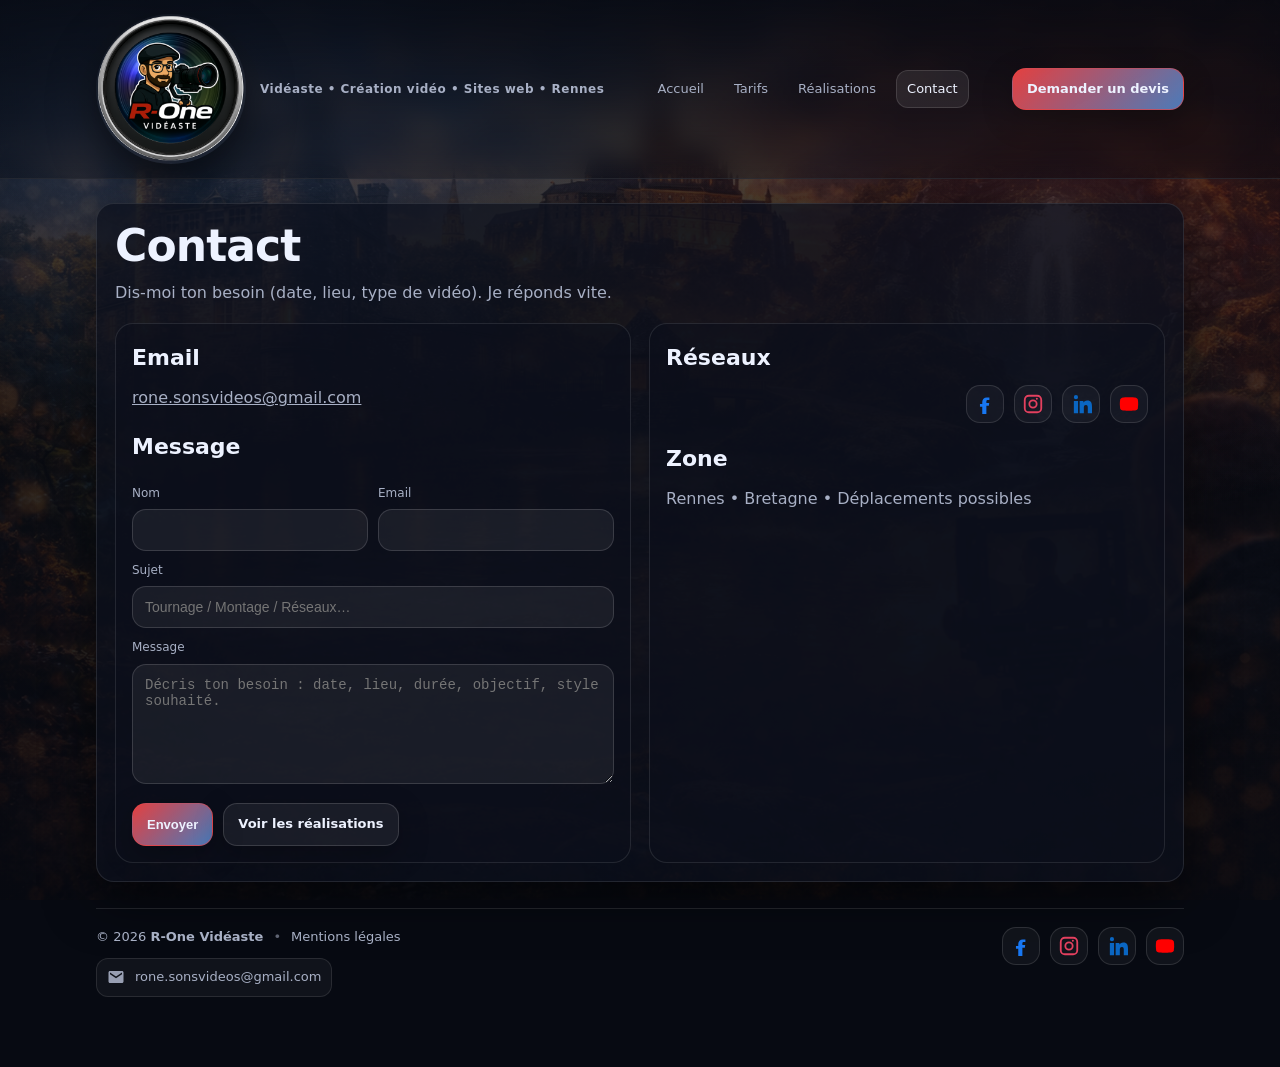
==== commit 8efb2fff: "Refactor code structure for improved readability and maintainability" ====
--- a/contact.html
+++ b/contact.html
@@ -20,7 +20,7 @@
       <a class="brand" href="index.html">
         <img src="assets/logo-rone.webp" width="44" height="44" alt="Logo R-One Vidéaste" loading="eager" decoding="async" />
         <div>
-          <span>Vidéaste • Montage • Rennes</span>
+          <span>Vidéaste • Création vidéo • Sites web • Rennes</span>
         </div>
       </a>
 
--- a/css/styles.css
+++ b/css/styles.css
@@ -92,7 +92,11 @@
     linear-gradient(to bottom, var(--overlay1), var(--overlay2));
 }
 
-
+.brand span {
+  font-size: 1.2rem;
+  font-weight: 600;
+  letter-spacing: 0.5px;
+}
 
 /* ========================================================= */
 /* 4) ACCESSIBILITÉ                                          */
@@ -1095,4 +1099,5 @@
   *{
     scroll-behavior:auto !important;
   }
+
 }
